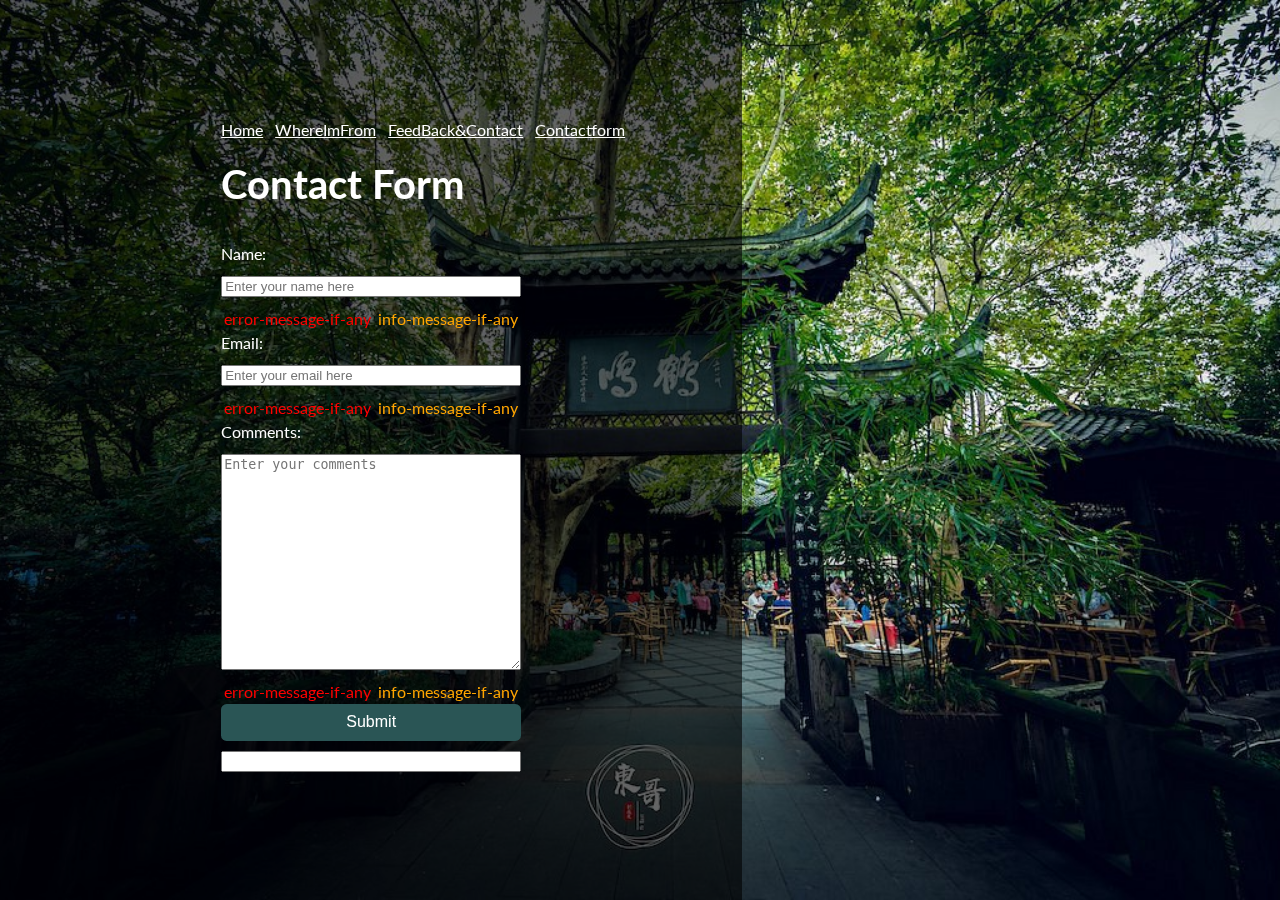
==== contactform.html @ 2d9d5034 "all" ====
<!DOCTYPE html>
<html lang="en">

<head>
    <meta charset="utf-8" />
    <meta name="viewport" content="width=device-width, initial-scale=1" />
    <meta name="title" content="contact me" />
    <meta property="og:description" content="A feedback and contact page for my homepage">
    <meta name="author" content="Andy Dai" />
    <title>Feedback and Contact</title>
    <link href="css/styles.css" rel="stylesheet" />
    <link href="css/contact.css" rel="stylesheet" />
    <script src="js/form.js"></script> 
    <style>
    .flash-error {
        animation: flash 0.3s ease-in-out;
    }

    @keyframes flash {
        0%, 100% { background-color: #fff; }
        50% { background-color: #ffdddd; }
    }

    .warning {
        color: orange;
    }

    .error {
        color: red;
    }

    </style>
    <link rel="stylesheet" href="https://fonts.googleapis.com/css?family=Lato:400,700"/>
</head>

<body>
    <picture>
        <img class="bg-img" src="assets/img/park.jpg" alt="Chengdu Renmin Park picture" loading="lazy">
    </picture>
    <main class="maincontent">
        <section class=" maincontent-inner whitetext">
            <nav>
                <a id="Home" href="index.html" class="whitetext">Home</a>&nbsp;&nbsp;&nbsp;<a id="Hometown" href="hometown.html" class="whitetext">WhereImFrom</a>&nbsp;&nbsp;&nbsp;<a id="Feedback" href="feedback&contact.html" class="whitetext">FeedBack&Contact</a>&nbsp;&nbsp;&nbsp;<a id="Contactform" href="contactform.html" class="whitetext">Contactform</a>
            </nav>
            <section class="forgrid">
                <h1>Contact Form</h1>
                <form action="https://httpbin.org/post" method="POST" id="contactForm">
                    <label for="name">Name:</label>
                    <input type="text" id="name" class="flash-error" name="name" required pattern="[a-zA-Z\s]+" placeholder="Enter your name here">
                    <div style="display: flex; justify-content: space-around;">
                        <output class="error" name="nameError">error-message-if-any</output>
                        <output class="warning" name="nameInfo">info-message-if-any</output>
                    </div>

                    <label for="email">Email:</label>
                    <input type="email" id="email" class="flash-error" name="email" required pattern="[a-z0-9._%+-]+@[a-z0-9.-]+\.[a-z]{2,4}$" placeholder="Enter your email here">
                    <div style="display: flex; justify-content: space-around;">
                        <output class="error" name="emailError">error-message-if-any</output>
                        <output class="warning" name="emailInfo">info-message-if-any</output>
                    </div>
                    
                    <label for="comments">Comments:</label>
                    <textarea id="comments" class="flash-error" name="comments" rows="14" cols="90" required minlength="0" maxlength="200" title="Comments need be 0-200 characters long and contain only typical characters." placeholder="Enter your comments"></textarea>
                    <div style="display: flex; justify-content: space-around;">
                        <output class="error" name="commentsError">error-message-if-any</output>
                        <output class="warning" name="commentsInfo">info-message-if-any</output>
                    </div>

                    <button type="submit" class="btn-base" value="submit">Submit</button>
                    <input type="hidden"  name="possible_bot" value="true">

                    <input name="form-errors" class="flash-error">
                </form>                
            </section>
        </section>
    </main>
</body>

</html>
---- css/styles.css ----
@charset "UTF-8";
@import url(vars.css);

html {
  height: 100%;
}
:root {
  --bs-body-font-family: 'Lato', sans-serif;
  --bs-body-font-size: 1rem;
  --bs-body-font-weight: 400;
  --bs-body-line-height: 1.5;
  --bs-body-color: #fff;
  --bs-body-bg: #fffffe;
  --bs-white-rgb: 255, 255, 255;
  --dvw: 1vw;
  --dvh: 1vh;
  --bs-btn-padding-x: 0.8rem;
  --bs-btn-padding-y: 0.4rem;
  --bs-btn-font-size: 1rem;
  --bs-btn-font-weight: 350;
  --bs-btn-line-height: 1.4;
  --bs-btn-color: #fff;
  --bs-btn-bg: #2a5555;
  --bs-btn-border-width: 1px;
  --bs-btn-border-radius: 0.35rem;
  --bs-btn-box-shadow: inset 0 1px 0 rgba(255, 255, 255, 0.15), 0 1px 1px rgba(0, 0, 0, 0.075);
  --bs-btn-disabled-opacity: 0.65;
}

body.dark {
  margin: 0;
  height: 100%;
  position: relative;
  font-family: var(--bs-body-font-family);
  font-size: var(--bs-body-font-size, 1rem);
  font-weight: var(--bs-body-font-weight, 400);
  line-height: var(--bs-body-line-height, 1.5);
  color: black;
  background-color: black;
  -webkit-text-size-adjust: 100%;
  -webkit-tap-highlight-color: #000;
  --the-theme: rgba(255, 255, 255, 0.6)
}

body {
  margin: 0;
  height: 100%;
  position: relative;
  font-family: var(--bs-body-font-family);
  font-size: var(--bs-body-font-size, 1rem);
  font-weight: var(--bs-body-font-weight, 400);
  line-height: var(--bs-body-line-height, 1.5);
  color: var(--bs-body-color, #ffffff);
  background-color: var(--bs-body-bg, #fffffe);
  -webkit-text-size-adjust: 100%;
  -webkit-tap-highlight-color: #000;
  --the-theme: rgba(0, 0, 0, 0.6)
}


h1 {
  font-size: 2.5rem;
}

h1:has(+ h2) {
  font-size: 2.5rem;
}


#Home, #Feedback, #Hometown {
  transition: background 0.5s ease-in-out;
}



.maincontent:before {
  content: "";
  position: absolute;
  height: 100%;
  width: 100%;
  background-color: var(--the-theme);
  z-index: 0;
  top: 0;
  bottom: 0;
  right: 0;
  left: 0;
}

video.bg-video {
  position: fixed;
  top: 50%;
  left: 50%;
  min-width: 100%;
  min-height: 100%;
  width: auto;
  height: auto;
  transform: translateX(-50%) translateY(-50%);
  z-index: 0;
}

.bg-img {
  position: fixed;
  top: 50%;
  left: 50%;
  min-width: 100%;
  min-height: 100%;
  width: auto;
  height: auto;
  transform: translateX(-50%) translateY(-50%);
  z-index: 0;
}

.maincontent {
  display: flex;
  animation: slide-in 2.0s ease-in-out 0s 1 normal both;
  position: relative;
  overflow: hidden;
  z-index: 2;
  align-items: center;
  justify-content: center;
}

@keyframes slide-in {
  from {
    transform: translateX(-100%);
  }
  to {
    transform: translateX(0);
  }
}

.maincontent {
  .maincontent-inner {
    position: relative;
    max-width: 35rem;
    padding-top: 5rem;
    padding-bottom: 5rem;
  }
}


.whitetext {
  color: var(--bs-white-rgb, #ffffff);
}


@media (max-width: 768px) {
  .maincontent {
    flex-direction: column; 
    height: 100%;
    width: 100%;
  }
  .maincontent .maincontent-inner p {
    font-size: 1rem;
  }
  #experience {
    width: 100%;
  }
  #contentpicture {
    max-width: 100%;
    height: auto;
  }
}

@media (min-width: 769px) and (max-width: 1024px) {
  .maincontent {
    height: 100%;
    width: 100%;
  }
  .maincontent .maincontent-inner p {
    font-size: 1.0rem;
  }
  #experience {
    width: 100%;
  }
}

@media (min-width: 1025px) {
  .maincontent {
    width: 58vw;
    height: 100%;
  }
  #experience {
    width: 100%;
  }
}

.btn-base {
  display: inline-block;
  padding: var(--bs-btn-padding-y, 0.4rem) var(--bs-btn-padding-x, 0.8rem);
  font-size: var(--bs-btn-font-size, 1rem);
  font-weight: var(--bs-btn-font-weight, 350);
  line-height: var(--bs-btn-line-height, 1.4);
  color: var(--bs-btn-color,#fff);
  text-align: center;
  vertical-align: middle;
  border: var(--bs-btn-border-width, 1px) solid transparent;
  border-radius: var(--bs-btn-border-radius, 0.35rem);
  background-color: var(--bs-btn-bg);
  transition: color 0.15s ease-in-out, background-color 0.15s ease-in-out, border-color 0.15s ease-in-out, box-shadow 0.15s ease-in-out;;
}


nav {
  width: var(--dvw, 1vw); 
  height: var(--dvh, 1vh);
}

.btn-base:hover {
  transform: scale(1.08);
}

pre {
  font-family: var(--bs-body-font-family);
}

.forgrid {
  display: grid;
  grid-gap: 1px;
}
---- css/contact.css ----
form {
    display: flex;
    flex-direction: column;
    max-width: 300px;
    margin: auto;
}

label, input, textarea, button {
    margin-bottom: 10px;
}
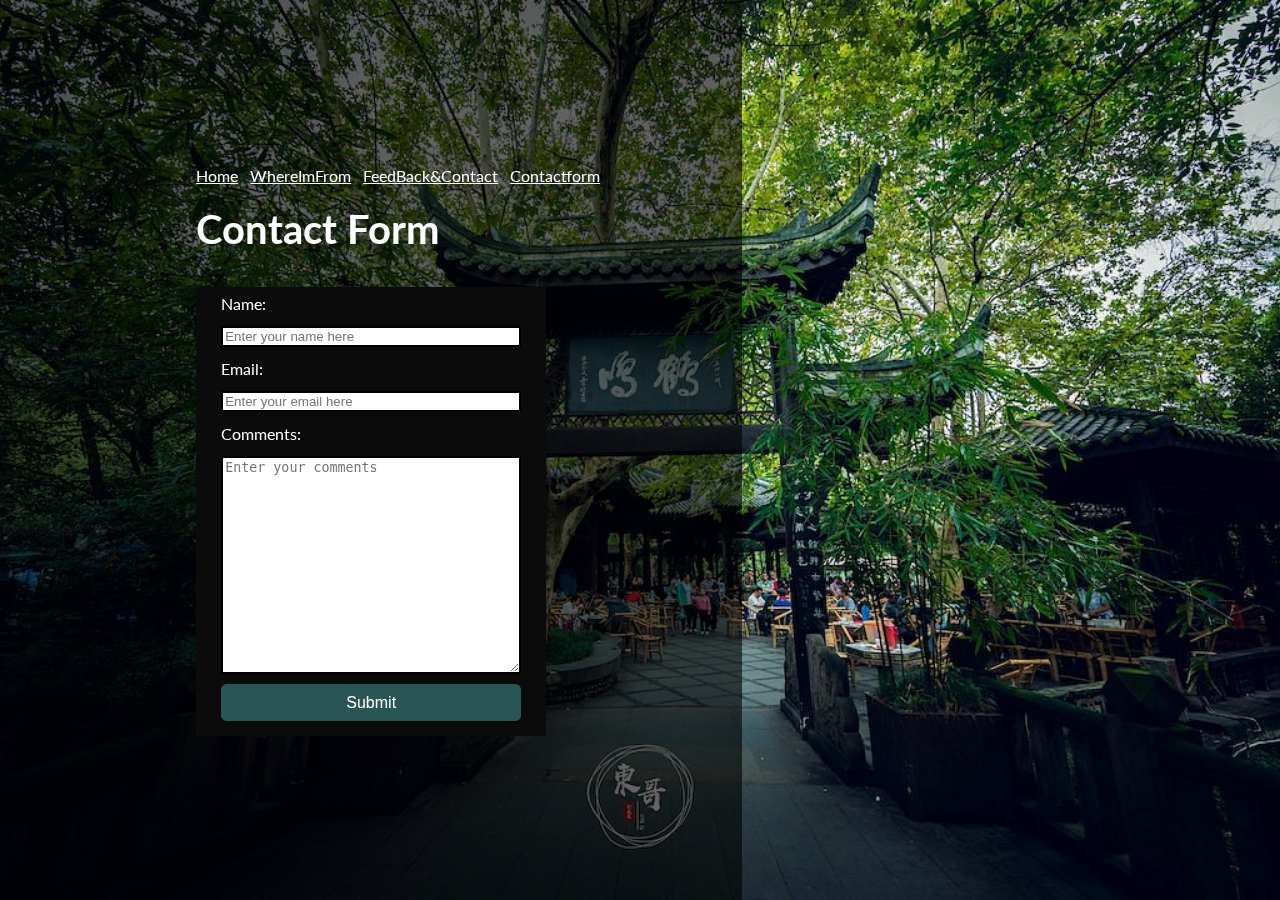
==== commit ced0ff76: "bug fixed" ====
--- a/contactform.html
+++ b/contactform.html
@@ -10,27 +10,56 @@
     <title>Feedback and Contact</title>
     <link href="css/styles.css" rel="stylesheet" />
     <link href="css/contact.css" rel="stylesheet" />
-    <script src="js/form.js"></script> 
     <style>
-    .flash-error {
-        animation: flash 0.3s ease-in-out;
-    }
+        form {
+                display: flex;
+                flex-direction: column;
+                background-color: rgb(11, 11, 11);
+                padding: 5px 25px;
+        }
+        
+        @keyframes flash {
+                50% {background: rgb(229, 255, 0)(102, 13, 13);}
+                100% {background: rgb(9, 9, 9);}
+            }
 
-    @keyframes flash {
-        0%, 100% { background-color: #fff; }
-        50% { background-color: #ffdddd; }
-    }
+        @keyframes fade {
+            0%, 100% {opacity: 0;}
+            50% {opacity: 1;}
+        }
 
-    .warning {
-        color: orange;
-    }
 
-    .error {
-        color: red;
-    }
+        .warning {
+            color: orange;
+        }
 
+        .error-message {
+            color: red;
+            opacity: 1;
+            animation: fade 2s cubic-bezier(0.000, 0.957, 0.250, 1.000);
+            transition: opacity 2s ease-out;
+        }
+
+        .invalid {
+            animation-name: flash;
+            animation-duration: 0.5s;
+            border: 2px rgb(222, 109, 109) solid;
+        }
+
+        input, textarea {
+            border: 2px black solid;
+            &:user-invalid {
+                border: 2px rgb(167, 23, 23) solid;
+            }
+
+            &:user-valid {
+                border: 2px rgb(92, 201, 92) solid;
+            }
+
+        }
     </style>
     <link rel="stylesheet" href="https://fonts.googleapis.com/css?family=Lato:400,700"/>
+    <script src="js/form.js"></script> 
 </head>
 
 <body>
@@ -46,30 +75,27 @@
                 <h1>Contact Form</h1>
                 <form action="https://httpbin.org/post" method="POST" id="contactForm">
                     <label for="name">Name:</label>
-                    <input type="text" id="name" class="flash-error" name="name" required pattern="[a-zA-Z\s]+" placeholder="Enter your name here">
-                    <div style="display: flex; justify-content: space-around;">
-                        <output class="error" name="nameError">error-message-if-any</output>
-                        <output class="warning" name="nameInfo">info-message-if-any</output>
-                    </div>
+                    <input type="text" id="name" name="name" required pattern="[a-zA-Z\- ]*" placeholder="Enter your name here">
+                    <output name="nameError"></output>
+                    <output name="nameInfo"></output>
+                    
 
                     <label for="email">Email:</label>
-                    <input type="email" id="email" class="flash-error" name="email" required pattern="[a-z0-9._%+-]+@[a-z0-9.-]+\.[a-z]{2,4}$" placeholder="Enter your email here">
-                    <div style="display: flex; justify-content: space-around;">
-                        <output class="error" name="emailError">error-message-if-any</output>
-                        <output class="warning" name="emailInfo">info-message-if-any</output>
-                    </div>
+                    <input type="email" id="email" name="email" required  placeholder="Enter your email here">
+                    <output name="emailError"></output>
+                    <output name="emailInfo"></output>
+
                     
                     <label for="comments">Comments:</label>
-                    <textarea id="comments" class="flash-error" name="comments" rows="14" cols="90" required minlength="0" maxlength="200" title="Comments need be 0-200 characters long and contain only typical characters." placeholder="Enter your comments"></textarea>
-                    <div style="display: flex; justify-content: space-around;">
-                        <output class="error" name="commentsError">error-message-if-any</output>
-                        <output class="warning" name="commentsInfo">info-message-if-any</output>
-                    </div>
+                    <textarea id="comments" name="comments" rows="14" cols="90" required maxlength="200" title="Comments need be 0-200 characters long and contain only typical characters." placeholder="Enter your comments"></textarea>
+                    <output name="commentsError"></output>
+                    <output name="commentsInfo"></output>
+                    
 
                     <button type="submit" class="btn-base" value="submit">Submit</button>
                     <input type="hidden"  name="possible_bot" value="true">
 
-                    <input name="form-errors" class="flash-error">
+                    <input type="hidden" name="form-errors">
                 </form>                
             </section>
         </section>
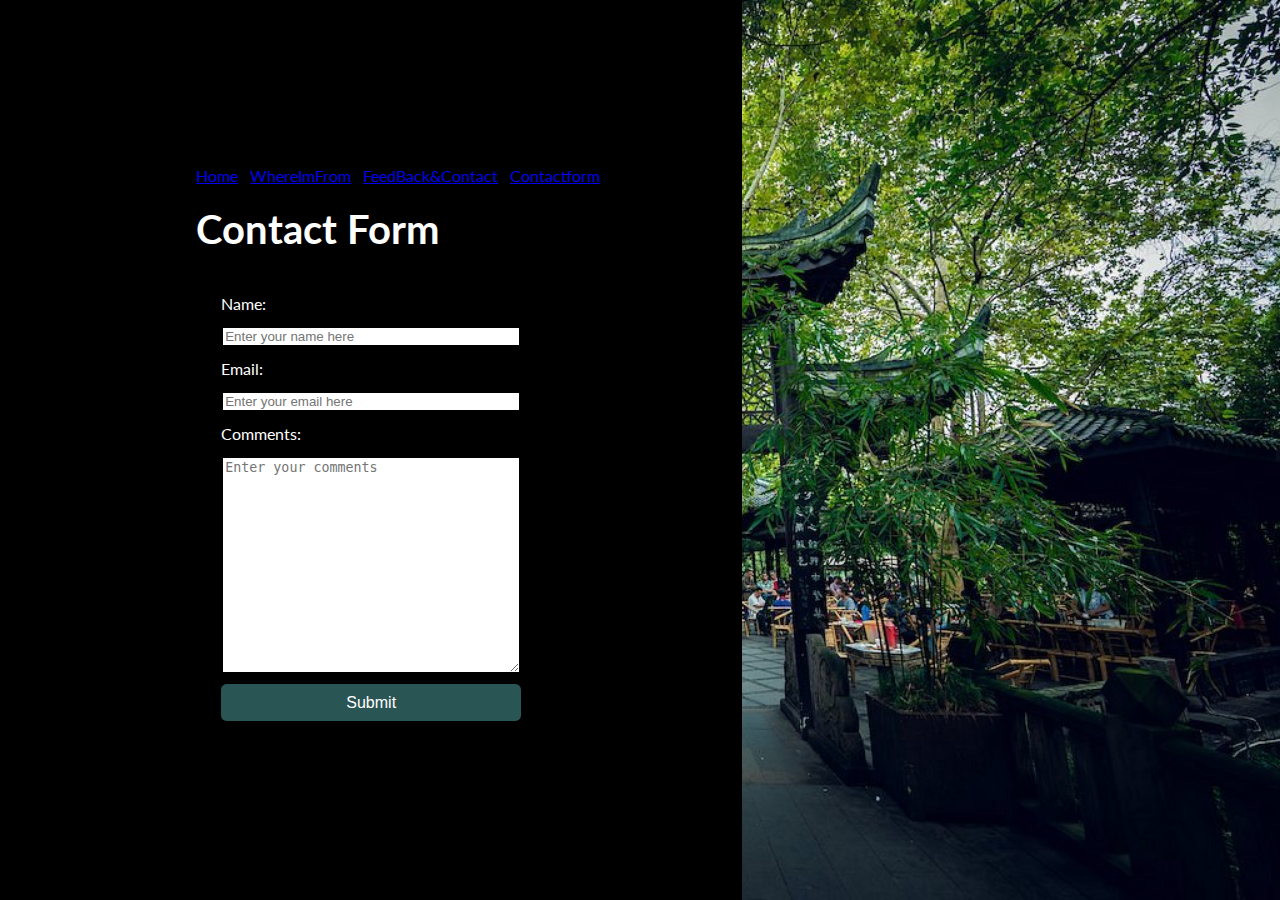
==== commit d164a18a: "bug fixed." ====
--- a/contactform.html
+++ b/contactform.html
@@ -14,7 +14,6 @@
         form {
                 display: flex;
                 flex-direction: column;
-                background-color: rgb(11, 11, 11);
                 padding: 5px 25px;
         }
         
@@ -69,7 +68,7 @@
     <main class="maincontent">
         <section class=" maincontent-inner whitetext">
             <nav>
-                <a id="Home" href="index.html" class="whitetext">Home</a>&nbsp;&nbsp;&nbsp;<a id="Hometown" href="hometown.html" class="whitetext">WhereImFrom</a>&nbsp;&nbsp;&nbsp;<a id="Feedback" href="feedback&contact.html" class="whitetext">FeedBack&Contact</a>&nbsp;&nbsp;&nbsp;<a id="Contactform" href="contactform.html" class="whitetext">Contactform</a>
+                <a id="Home" href="index.html">Home</a>&nbsp;&nbsp;&nbsp;<a id="Hometown" href="hometown.html">WhereImFrom</a>&nbsp;&nbsp;&nbsp;<a id="Feedback" href="feedback&contact.html">FeedBack&Contact</a>&nbsp;&nbsp;&nbsp;<a id="Contactform" href="contactform.html">Contactform</a>
             </nav>
             <section class="forgrid">
                 <h1>Contact Form</h1>
--- a/css/styles.css
+++ b/css/styles.css
@@ -25,22 +25,9 @@
   --bs-btn-border-radius: 0.35rem;
   --bs-btn-box-shadow: inset 0 1px 0 rgba(255, 255, 255, 0.15), 0 1px 1px rgba(0, 0, 0, 0.075);
   --bs-btn-disabled-opacity: 0.65;
-}
-
-body.dark {
-  margin: 0;
-  height: 100%;
-  position: relative;
-  font-family: var(--bs-body-font-family);
-  font-size: var(--bs-body-font-size, 1rem);
-  font-weight: var(--bs-body-font-weight, 400);
-  line-height: var(--bs-body-line-height, 1.5);
-  color: black;
-  background-color: black;
-  -webkit-text-size-adjust: 100%;
-  -webkit-tap-highlight-color: #000;
-  --the-theme: rgba(255, 255, 255, 0.6)
-}
+  --the-theme: black;
+}
+
 
 body {
   margin: 0;
@@ -54,7 +41,6 @@
   background-color: var(--bs-body-bg, #fffffe);
   -webkit-text-size-adjust: 100%;
   -webkit-tap-highlight-color: #000;
-  --the-theme: rgba(0, 0, 0, 0.6)
 }
 
 
@@ -86,6 +72,7 @@
   left: 0;
 }
 
+
 video.bg-video {
   position: fixed;
   top: 50%;
@@ -140,9 +127,11 @@
 
 
 .whitetext {
-  color: var(--bs-white-rgb, #ffffff);
-}
-
+  color: white;
+}
+.black-text {
+  color: black;
+}
 
 @media (max-width: 768px) {
   .maincontent {
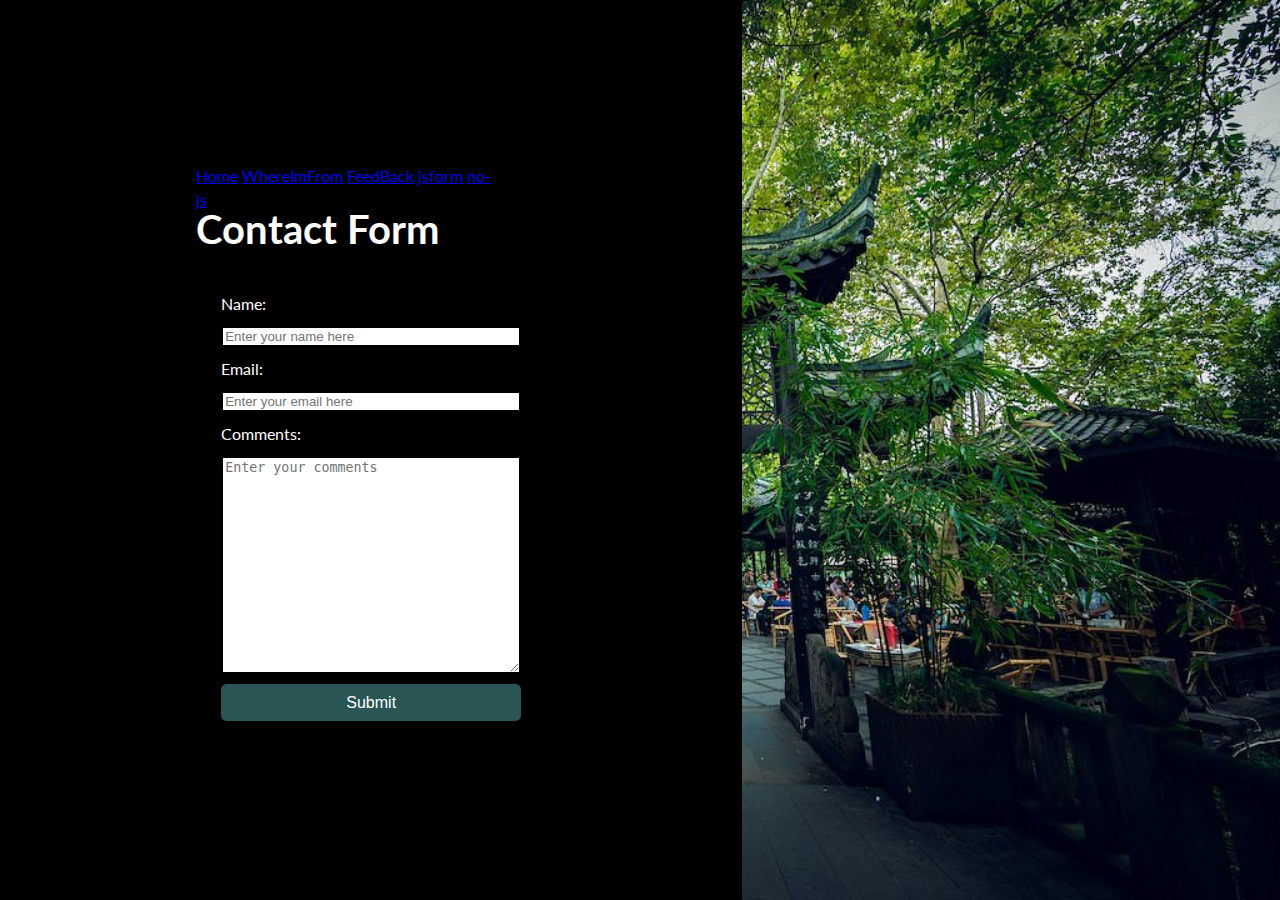
==== commit 5ad8eb0c: "style changed." ====
--- a/contactform.html
+++ b/contactform.html
@@ -7,7 +7,7 @@
     <meta name="title" content="contact me" />
     <meta property="og:description" content="A feedback and contact page for my homepage">
     <meta name="author" content="Andy Dai" />
-    <title>Feedback and Contact</title>
+    <title>Contact</title>
     <link href="css/styles.css" rel="stylesheet" />
     <link href="css/contact.css" rel="stylesheet" />
     <style>
@@ -68,7 +68,7 @@
     <main class="maincontent">
         <section class=" maincontent-inner whitetext">
             <nav>
-                <a id="Home" href="index.html">Home</a>&nbsp;&nbsp;&nbsp;<a id="Hometown" href="hometown.html">WhereImFrom</a>&nbsp;&nbsp;&nbsp;<a id="Feedback" href="feedback&contact.html">FeedBack&Contact</a>&nbsp;&nbsp;&nbsp;<a id="Contactform" href="contactform.html">Contactform</a>
+                <a id="Home" href="index.html">Home</a>&nbsp;<a id="Hometown" href="hometown.html">WhereImFrom</a>&nbsp;<a id="Feedback" href="feedback&contact.html">FeedBack</a>&nbsp;<a id="Contactform" href="contactform.html">jsform</a>&nbsp;<a id="form-no-js" href="form-no-js.html">no-js</a>
             </nav>
             <section class="forgrid">
                 <h1>Contact Form</h1>
